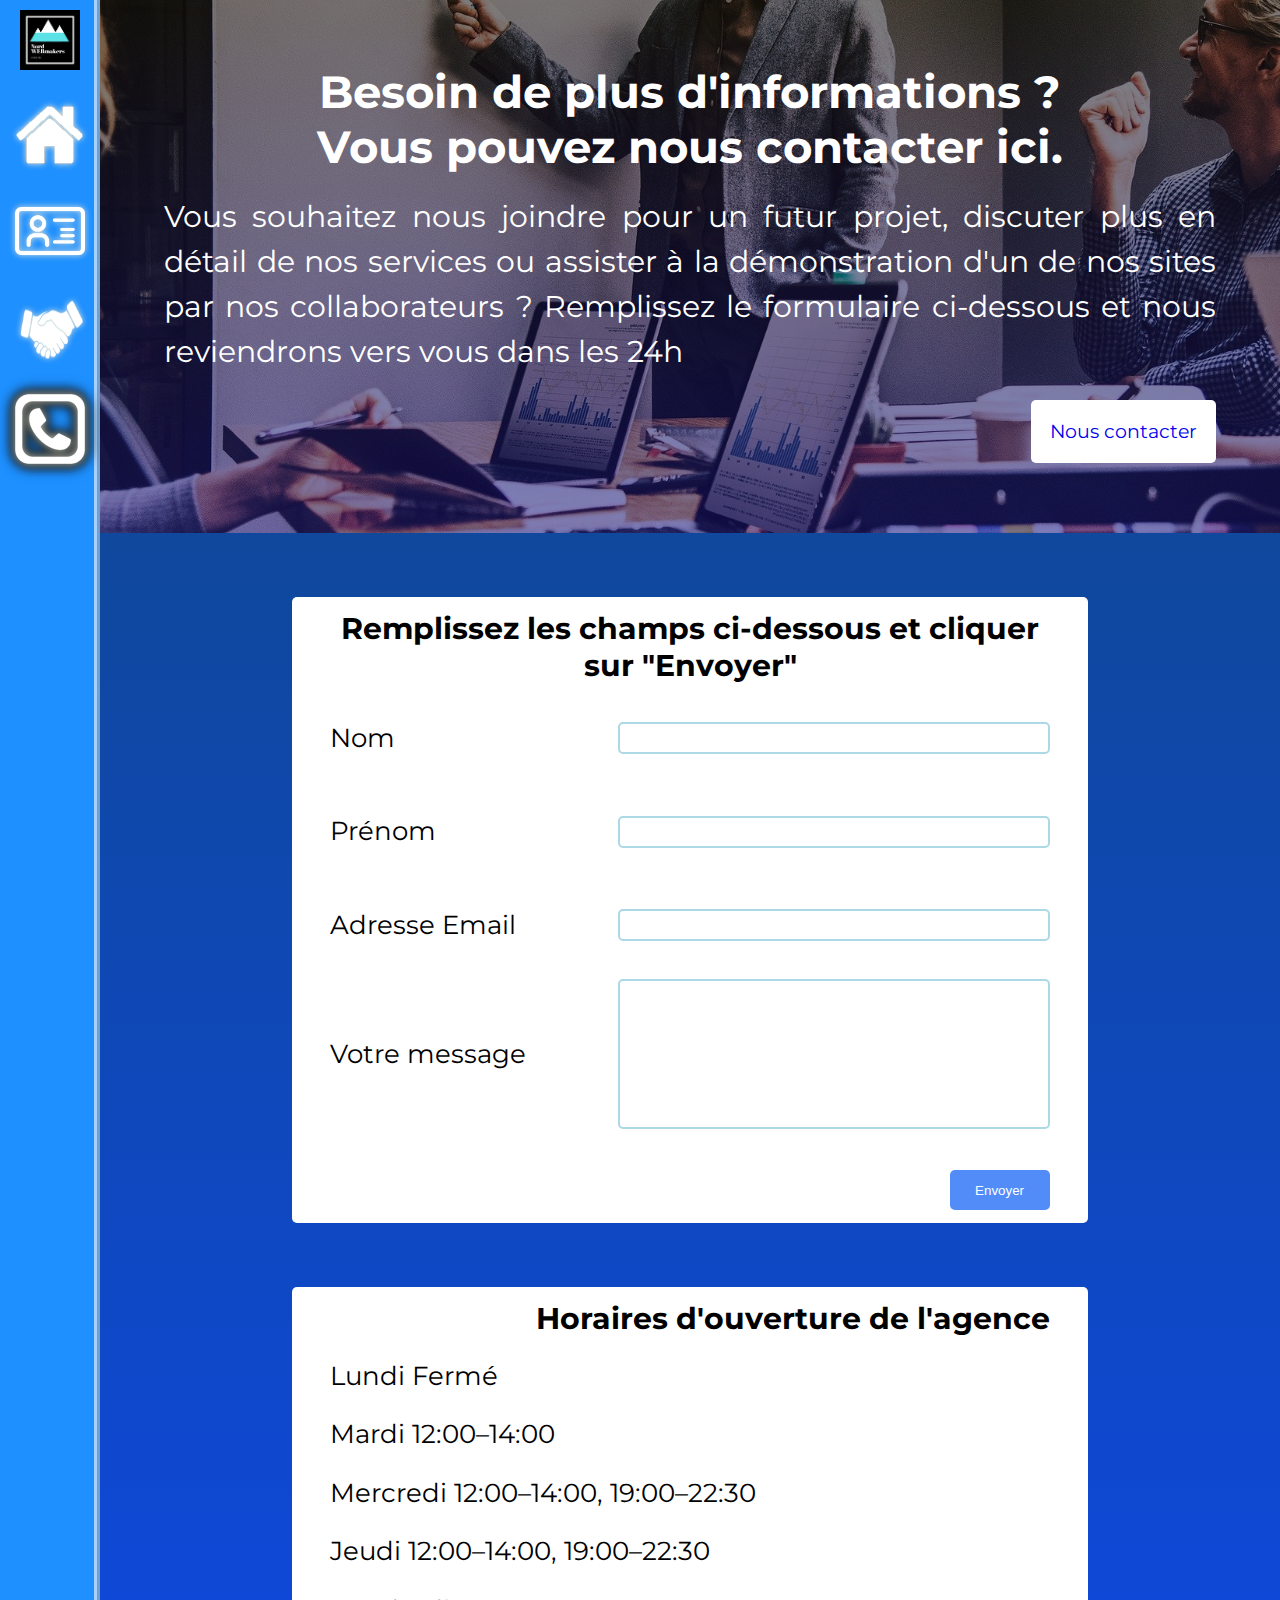
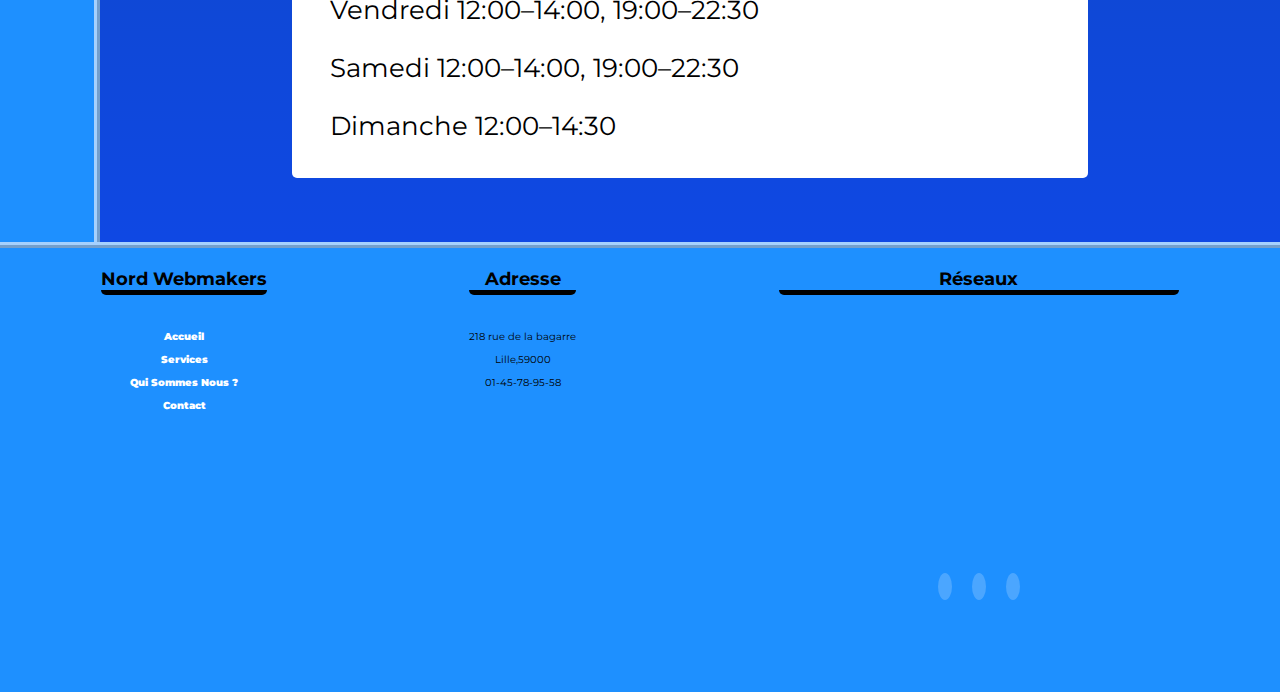
==== Site/pages/contact.html @ 2b0e574b "Add files via upload" ====
<!DOCTYPE html>
<html lang="fr">
	<head>
		<meta charset="UTF-8">
		<meta name="viewport" content="width=device-width, initial-scale=1">
		<meta name="description" content="A simple HTML5 Template for new projects.">
		<meta name="author" content="CVitrant">
        <link rel="icon" type="image/png" href="../ressources/header/logo.png" />
		<title>Nord Webmakers - Contact</title>
        
		<!-- police d'écriture -->
        <link rel="preconnect" href="https://fonts.googleapis.com">
        <link rel="preconnect" href="https://fonts.gstatic.com" crossorigin>
        <link href="https://fonts.googleapis.com/css2?family=Montserrat:wght@200;300;500;600;700&display=swap" rel="stylesheet"> 
		
		<!-- Font awesome -->
        <link rel="stylesheet" href="https://use.fontawesome.com/releases/v5.7.2/css/all.css" integrity="sha384-fnmOCqbTlWIlj8LyTjo7mOUStjsKC4pOpQbqyi7RrhN7udi9RwhKkMHpvLbHG9Sr" crossorigin="anonymous" />
		
		<!-- CSS -->
		<link rel="stylesheet" href="../styles/style.css">
        <link rel="stylesheet" href="../styles/main.css">
    </head>
    <body>
		<div class="container">
          <header>
            <a href="#"><img src="../ressources/header/logo.png" alt="Logo" id="logo"></a>
            <nav>
                <ul>
                    <li><a href="../index.html"><img src="../ressources/header/accueil.png" alt="icône accueil"><span>Accueil</span></a></li>
                    <li><a href="quiSommesNous.html"><img src="../ressources/header/quiSommesNous.png" alt="icône qui sommes nous"><span>Qui sommes-nous ?</span></a></li>
                    <li><a href="services.html"><img src="../ressources/header/handshake.png" alt="icône services"><span>Services</span></a></li>
                    <li><a href="#"><img src="../ressources/header/contact.png" alt="icône contact" class="header-active"><span>Contact</span></a></li>
                </ul>
            </nav>
            <div id="menu">
                <div id="hamburger"></div>
                <div id="hamburger"></div>
                <div id="hamburger"></div>
            </div>
        </header>
        
	<main>

		<section id="maincont">
			<h2>Besoin de plus d'informations ?<br>Vous pouvez nous contacter ici.</h2>
			<p>
				Vous souhaitez nous joindre pour un futur projet, discuter plus en détail de nos services ou assister à la démonstration d'un de nos sites par nos collaborateurs ? Remplissez le formulaire ci-dessous et nous reviendrons vers vous dans les 24h
			</p>
			<div id="dibutt">
				<a href="#contform">Nous contacter</a>
			</div>
		</section>

		<section id="contform">
			<form method="post" name="contact_form"action="php/contact.php">
				<h3>Remplissez les champs ci-dessous et cliquer sur "Envoyer"</h3>
				<div>
					<p>
						Nom
					</p>
					<input type="text" name="name">
				</div>
				<div>
					<p>
						Prénom
					</p>
					<input type="text" name="surname">
				</div>
				<div>
					<p>
						Adresse Email
					</p>
					<input type="email" name="email">
				</div>
				<div>
					<p>
						Votre message
					</p>
					<textarea name="message" ></textarea>
				</div>
				<input type="submit" value="Envoyer">
			</form>
		</section>

		<section  id="contho">
            <div>
                <h3>Horaires d'ouverture de l'agence</h3>
			    <p>
				    Lundi Fermé
			    </p>
			    <p>
				    Mardi 12:00–14:00
			    </p>
			    <p>
				    Mercredi 12:00–14:00, 19:00–22:30
			    </p>
			    <p>
				    Jeudi 12:00–14:00, 19:00–22:30
			    </p>
			    <p>
				    Vendredi 12:00–14:00, 19:00–22:30
			    </p>
			    <p>
				    Samedi 12:00–14:00, 19:00–22:30
			    </p>
			    <p>
				    Dimanche 12:00–14:30
			    </p>
		    </div>
        </section>
    </main>

        <!-- Footer -->
		<footer>           
            <div class="footer-nav">
                <h4>Nord Webmakers </h4>
                <ul> 
                    <li><a href="../index.html">Accueil</a></li>
                    <li><a href="services.html">Services</a></li>
                    <li><a href="quiSommesNous.html">Qui Sommes Nous ?</a></li>
                    <li><a href="#" class="footerNav-active">Contact</a></li>
                </ul>
            </div>

            <div class="footer-address">
                <h4>Adresse</h4>
                <ul> 
                    <li> 218 rue de la bagarre</li>
                    <li> Lille,59000</li>
                    <li> 01-45-78-95-58</li>
                </ul>
            </div>

            <div class="footer-reseaux">
                <h4>Réseaux</h4>
                <div class="map-responsive">
                <iframe src="https://www.google.com/maps/embed?pb=!1m18!1m12!1m3!1d20245.481559639942!2d3.0485179805654483!3d50.632964638047156!2m3!1f0!2f0!3f0!3m2!1i1024!2i768!4f13.1!3m3!1m2!1s0x47c2d59a2b3fa653%3A0x1aaf5c625712dace!2sLille-Centre%2C%20Lille!5e0!3m2!1sfr!2sfr!4v1634220404387!5m2!1sfr!2sfr" width="400" height="300" style="border:0;" allowfullscreen="" loading="lazy"></iframe>
                </div>
                <div class="social-links"> 
                    <a href="https://www.instagram.com/"><i class="fab fa-instagram fa-2x"></i></a>
                    <a href="https://github.com/CVitrant/SiteEntreprise"><i class="fab fa-github fa-2x"></i></a>
                    <a href="https://www.linkedin.com/"><i class="fab fa-linkedin fa-2x"></i></a>
                </div>
            </div>
        </footer>
	</div>
        <!-- JavaScript -->
        <script src="../scripts/script.js"></script>
    </body>
</html>
---- Site/styles/style.css ----
/* General */

    *, ::before, ::after
    {
        box-sizing: border-box;
        padding: 0;
        margin: 0;
    }

    html
    {
        font-size: 62.5%;
    }
    
    body
    {
        height: 100vh;
        font-family: 'Montserrat', Arial, Helvetica, sans-serif;
        background: rgb(30, 144, 255);
    }

    .container
    {
        display: grid;
        grid-template-columns : 100px 1fr;
        grid-template-rows : 70px 1fr 450px;
    }

/* Header */

    /* Global */

    header
    {
        grid-area: 1 / 1 / 3 / 2;
        display: grid;
        grid-template-columns: 70px 1fr;
        grid-template-rows: 70px 410px;
        padding: 5px;
        align-items: center;
        background: rgb(30, 144, 255);
        position : relative;
        border-right: 6px ridge rgba(255, 253, 253, 0.6);
    }

    /* Logo */

    header #logo
    {
        grid-area: 1 / 1 / 2 / 2;
        width: 90px;
        height: 60px;
        padding-left: 15px;
        transition: all 1s ease-in-out;
    }

    header #logo:hover
    {
        transform: scale(1.2);
    }

    /* Nav */

    header nav
    {
        grid-area: 2 / 1 / 3 / 2;
        position: -webkit-sticky;
        position: sticky;
        top: 0px;
    }

    header li
    {
        
        border-radius: 50%;
        width: 89px;
        height: 89px;
        margin: 10px 0;
        padding: 10px 0 0 10px;
        transition: box-shadow 0.7s ease-out;
    }

    header a
    {
        color: rgb(255, 255, 255);
        text-decoration: none;
        text-transform: uppercase;
        display: flex;
        flex-direction: row;
        align-items: center;
        font-weight: 700;
    }

    header li:hover
    {
        background: rgb(30, 144, 255);
        width: 300px;
        border-radius: 10px;
        box-shadow: 0px 0px 3px 3px rgba(255, 253, 253, 0.6),
        0px 0px 3px 3px rgba(223, 208, 208, 0.6),
        inset 0px 0px 3px 3px rgba(255, 249, 249, 0.6),
        inset 0px 0px 1px 3px rgba(255, 249, 249, 0.6),
        inset 0px 0px 2px 3px rgba(255, 249, 249, 0.6);
    }

    header span
    {
        display: none;
        padding-left: 25px;
    }

    header li:hover span
    {
        display: inline;
    }

    header nav img
    {
        width: 70px;
        height: 70px;
        filter:drop-shadow(0px 0px 3px rgb(227, 230, 218));
    }

    .header-active
    {
        filter:drop-shadow(0px 0px 5px rgb(227, 230, 218)) drop-shadow(0px 0px 5px rgb(0, 0, 0)) drop-shadow(0px 0px 5px rgb(0, 0, 0)) ;
    }

    /* Menu hamburger */

    #menu
    {
        display: none;
        position: relative;
        top: -60px;
    }

    #hamburger
    {
        transition: transform 1s ease-in-out, opacity 0.5s ease-in-out;
        position: absolute;
        top: 24px;
    }

    #hamburger:nth-of-type(1).active
    {
        transform: rotate(-135deg);
        top: 24px;
    }

    #hamburger:nth-of-type(2).active
    {
        opacity: 0;
    }

    #hamburger:nth-of-type(3).active
    {
        transform: rotate(-225deg);
        top: 24px;
    }

/* Footer */

    /* Global */

    footer
    {
        grid-area: 3 / 1 / 4 / 3;
        display: flex;
        justify-content: space-around;
        flex-wrap: wrap;
        background: rgb(30, 144, 255);
        border-top: 6px ridge rgba(255, 253, 253, 0.6);
        text-align: center;
        padding-top: 20px;
    }

    /* Titres */

    footer h4
    {
        font-size: 18px;
        text-transform: capitalize;
        margin-bottom: 35px;
        border-bottom: 5px solid black;
        border-radius: 5px;
    }

    /* Listes */

    footer li
    {
        list-style-type: none;
        margin: 10px 0;
        transition: all 0.5s ease;
    }

    .footer-nav li:hover
    {
        transform: scale(1.3);
    }

    /* Liens */

    .footer-nav a
    {
        text-decoration: none;
        color: #ffffff;
        font-weight: 900;
        transition: all 0.5s ease;
    }

    .footer-nav a:hover
    {
        color:rgb(8, 4, 4);
    }

    /* Map interactive */
    
    .map-responsive 
    {
        overflow:hidden;
        position:relative;
        height:250px;
        width: 400px;
    }
        
    .map-responsive iframe 
    {
        position:absolute;
        left:0;
        top:0;
        height:100%;
        width:100%;
    }

    /* Icônes réseaux socieaux */

    .social-links a
    {
        width: 100px;
        height: 100px;
    }

    .social-links i
    {
        background-color: rgba(255, 255, 255, 0.2);
        padding: 7px;
        margin: 10px;
        border-radius: 50%;
        color: #ffffff;
        transition: all 0.5s ease;
    }

    .social-links i:hover
    {
        color:black;
        background-color: white;
    }

/* Main */

    main
    {
        grid-area: 1 / 2 / 3 / 3; 
        padding: 0 0 0 0px;
        background: linear-gradient(rgba(0, 0, 0, 0.5), rgba(0, 0, 200, 0.5));
    }

    

/* Media queries */

@media screen and (max-width:726px)
{
    .map-responsive 
    {
        height:200px;
        width: 400px;
    }
}

@media screen and (max-width:600px)
{

    /* Header */

    header
    {
        display: block;
        background:rgb(30, 144, 255);
        border-bottom: 6px ridge rgba(255, 253, 253, 0.6);
        border-right:none;
        padding: 0;
        position: fixed;
        width: 100%;
        height: 70px;
    }

    #logo
    {
        padding-top: 5px;
    }

    /* Navbar */

    header nav
    {
        grid-area: 1 / 2 / 2 / 3;
        position: relative;
    }

    header nav ul 
    {
        line-height: 70px;
        width: 100%;
        position: absolute;
        top: 10px;
        display: none;
    }

    header nav li
    {
        background: none;
        border-radius: initial;
        width: 100%;
        display: block;
        margin:0;
        padding-left: 0;
        border-bottom: 2px ridge rgba(255, 253, 253, 0.6);
        background: rgb(30, 144, 255);
    }

    header nav li:hover
    {
        width: auto;
        border-radius: initial;
    }

    header nav li a
    {
        display: inline;
        color: rgb(255, 255, 255);
        font-weight: 700;
        text-decoration: none;
        text-transform: uppercase;
    }

    header nav img
    {   
        display: none;
    }

    header span
    {
        display: inline;
    }

    /* Menu hamburger */

    #menu
    {
        display: block;
        width: 50px;
        height: 50px;
        margin: 9px 9px 0 auto;
        border-radius: 5px;
        border: 2px double rgb(255, 255, 255);
        padding-left: 3px;
    }

    #hamburger
    {
        text-align: center;
        width: 40px;
        height: 4px;
        background: rgb(255, 255, 255);
    }

    #hamburger:nth-of-type(1)
    {
        top: 10px;
    }

    #hamburger:nth-of-type(3)
    {
        top: 36px;
    }

    .affiche
    {
        display: block;
    }

    /* Main */

    main
    {
        grid-area: 2 / 1 / 3 / 3; 
    }

}

@media screen and (max-width:425px)
{
    .map-responsive 
    {
        width: 325px;
    }
}

@media screen and (max-width:350px)
{
    .map-responsive 
    {
        width: 200px;
    }
}

@media screen and (max-width:330px)
{
    body
    {
        grid-template-rows : 70px 1fr 800px;
    }
}
---- Site/styles/main.css ----
/* Services */

    /* Global */
    .main-services
    {
        color: #fff;
    }

    section
    {
        padding: 20px;
    }

    p
    {
        margin: 20px 0;
        text-align: justify;
        line-height: 1.5;
    }
    
    .carte
    {
        background: rgb(255, 255, 255);
        border-radius: 10px;
        max-width: 425px;
        min-width: 280px;
        margin: 0 10px;
        display: flex;
        flex-direction: column;
        text-align: start;
        color: #000;
        padding: 10px 30px;
        font-size: 1.2rem;
        line-height: 1.5;
        box-shadow: 5px 5px 10px 5px rgb(172, 165, 165);
        transition: box-shadow 0.3s 0.5s ease-in-out, transform 0.5s 0.5s ease-in-out; 
    }

    .carte h3
    {
        text-align: center;
        color: rgb(30, 144, 255);
        font-size: 1.5rem;
    }

    .main-services h1, .main-services h2
    {
        text-align: center;
        padding-bottom: 10px;
        font-size: 3rem;
        text-transform: uppercase;
    }

    /* Section Refonte & Offres*/

    .section-refonte
    {
        background: url('../ressources/services/code.jpg');
        background-repeat: no-repeat;
        background-size: cover;
        background-attachment: fixed;
    }

    .section-refonte, .section-refonte p, .section-offres
    {
        text-align: center;
    }

    .refonte-cartes
    {
        display: grid;
        grid-template-columns: repeat(auto-fill, 450px);
        grid-template-rows: repeat(2, 1fr);
        grid-gap: 30px;
        justify-content: space-around;
        flex-wrap: wrap;
    }

    .offres-cartes
    {
        display: grid;
        grid-template-columns: repeat(auto-fill, 450px);
        grid-template-rows: 1fr;
        grid-gap: 30px;
        justify-content: space-around;
        flex-wrap: wrap;
    }

    .section-refonte .carte:hover, .section-offres .carte:hover
    {
        box-shadow: 0 0 5px 5px rgb(218, 147, 236),
        inset 0 0 6px 4px rgb(218, 147, 236),
        inset 0 0 4px 4px rgb(218, 147, 236),
        inset 0 0 4px 4px rgb(218, 147, 236);
        transform: scale(1.2);
    }

    .carte a
    {
        width: 100%;
        height: 40px;
        background-color: rgb(30, 144, 255);
        border-radius: 10px;
        margin : 10px auto;
        display: flex;
        justify-content: center;
        align-items: center;
        text-decoration: none;
        cursor: pointer;
        color: #fff;
        transition: border 0.3s ease-in-out, background-color 1s ease-in-out, color 1s ease-in-out;
    }

    .carte a:hover
    {
        background-color: rgb(255, 255, 255);
        border: 2px solid rgb(30, 144, 255);
        color: rgb(30, 144, 255);
    }

    /* Section importance */

    .section-importance ul
    {
        padding-left: 20px;
        line-height: 1.5;
    }

    .section-importance span
    {
        font-style: italic;
        line-height: 1.5;
    }

    /* Section utilité */

    .section-utilite
    {
        background-image: url('../ressources/services/web.jpg');
        background-repeat: no-repeat;
        background-position: center;
        background-attachment: fixed;
        display: flex;
        flex-direction: column;
        justify-content: center;
    }

    .grilleUtilite
    {
        max-width: 920px;
        display: grid;
        grid-template-columns: 70px 1fr;
        grid-template-rows: repeat(10, 1fr);
        grid-gap: 20px 20px;
        align-items: center;
        color: #000;
        padding: 10px;
        border-radius: 10px;
    }

    .section-utilite h2
    {
        color: #000;
    }

    .section-utilite p
    {
        text-align: start;
        padding: 0px 10px;
        border-radius: 10px;
        margin: 0;
        height: 100%;
        font-size: 1.2rem;
    }

    .section-utilite span
    {
        font-weight: 700;
    }

    @media screen and (max-width: 675px)
    {
        .grilleUtilite
        {
            grid-template-rows: repeat(10, 100px);
        }
    }

    @media screen and (max-width:600px)
    {
        .section-utilite
        {
            background-image: url('../ressources/services/web-small.jpg');
            background-size: cover;
        }
    }

    @media screen and (max-width: 455px)
    {
        .refonte-cartes
        {
            grid-template-columns: repeat(auto-fill, 300px);
        }

        .offres-cartes
        {
            grid-template-columns: repeat(auto-fill, 300px);
        }

        .grilleUtilite
        {
            grid-template-rows: repeat(10, 130px);
        }
    }

/* Contact */

    /* Bannière */

    #maincont 
    {
        background-image: linear-gradient(rgba(0, 0, 0, 0.5), rgba(0, 0, 200, 0.5)),
                    url("../ressources/contact/banner_contact.jpg");
        background-repeat: no-repeat;
        background-size: cover;
        background-attachment: fixed;
        text-align: center;
        display: flex;
        flex-direction: column;
        font-size: 3rem;
        color: #fff;
        padding: 5vw;
    }
    
    #dibutt 
    {
        text-align: end;
        margin-top: 2vw;
        margin-bottom: 2vw;
        border-radius: 3px;
        font-size: 1.5vw;
    }
    
    #dibutt a
    {
        padding: 1.5vw;
        border: none;
        border-radius: 5px;
        text-decoration: none;
        transition: 0.3s;
        background-color: #fff;
    }
    
    #dibutt a:hover 
    {
        color: #fff;
        background-color: #000;
    }
    
    /* Sections */

        /* Global */

        #contform, #contho 
        {
            background-color: #fff;
            margin: 5vw 15vw;
            padding: 1vw 3vw;
            text-align: right;
            font-size: 2vw;
            border-radius: 5px;
            transition: 0.3s;
        }
    
        /* Formulaire */

        #contform h3
        {
            text-align: center;
        }
    
        #contform input[type=text],#contform input[type=email], #contform textarea 
        {
            width: 60%;
            height: 2.5vw;
            border: 2px solid lightblue;
            border-radius: 5px;
        }
    
        #contform textarea 
        {
            height: 150px;
            resize: none;
        }
    
        #contform form div 
        {
            display: flex;
            justify-content: space-between;
            align-items: center;
            margin: 15px 0px;
        }
    
        #contform input[type=submit] 
        {
            margin-top: 2vw;
            padding: 1vw 2vw;
            border: none;
            background-color: #518cf9;
            border-radius: 5px;
            color: #fff;
            transition: 0.3s;
        }
    
        #contform input[type=submit]:hover 
        {
            color: #fff;
            background-color: black;
        }
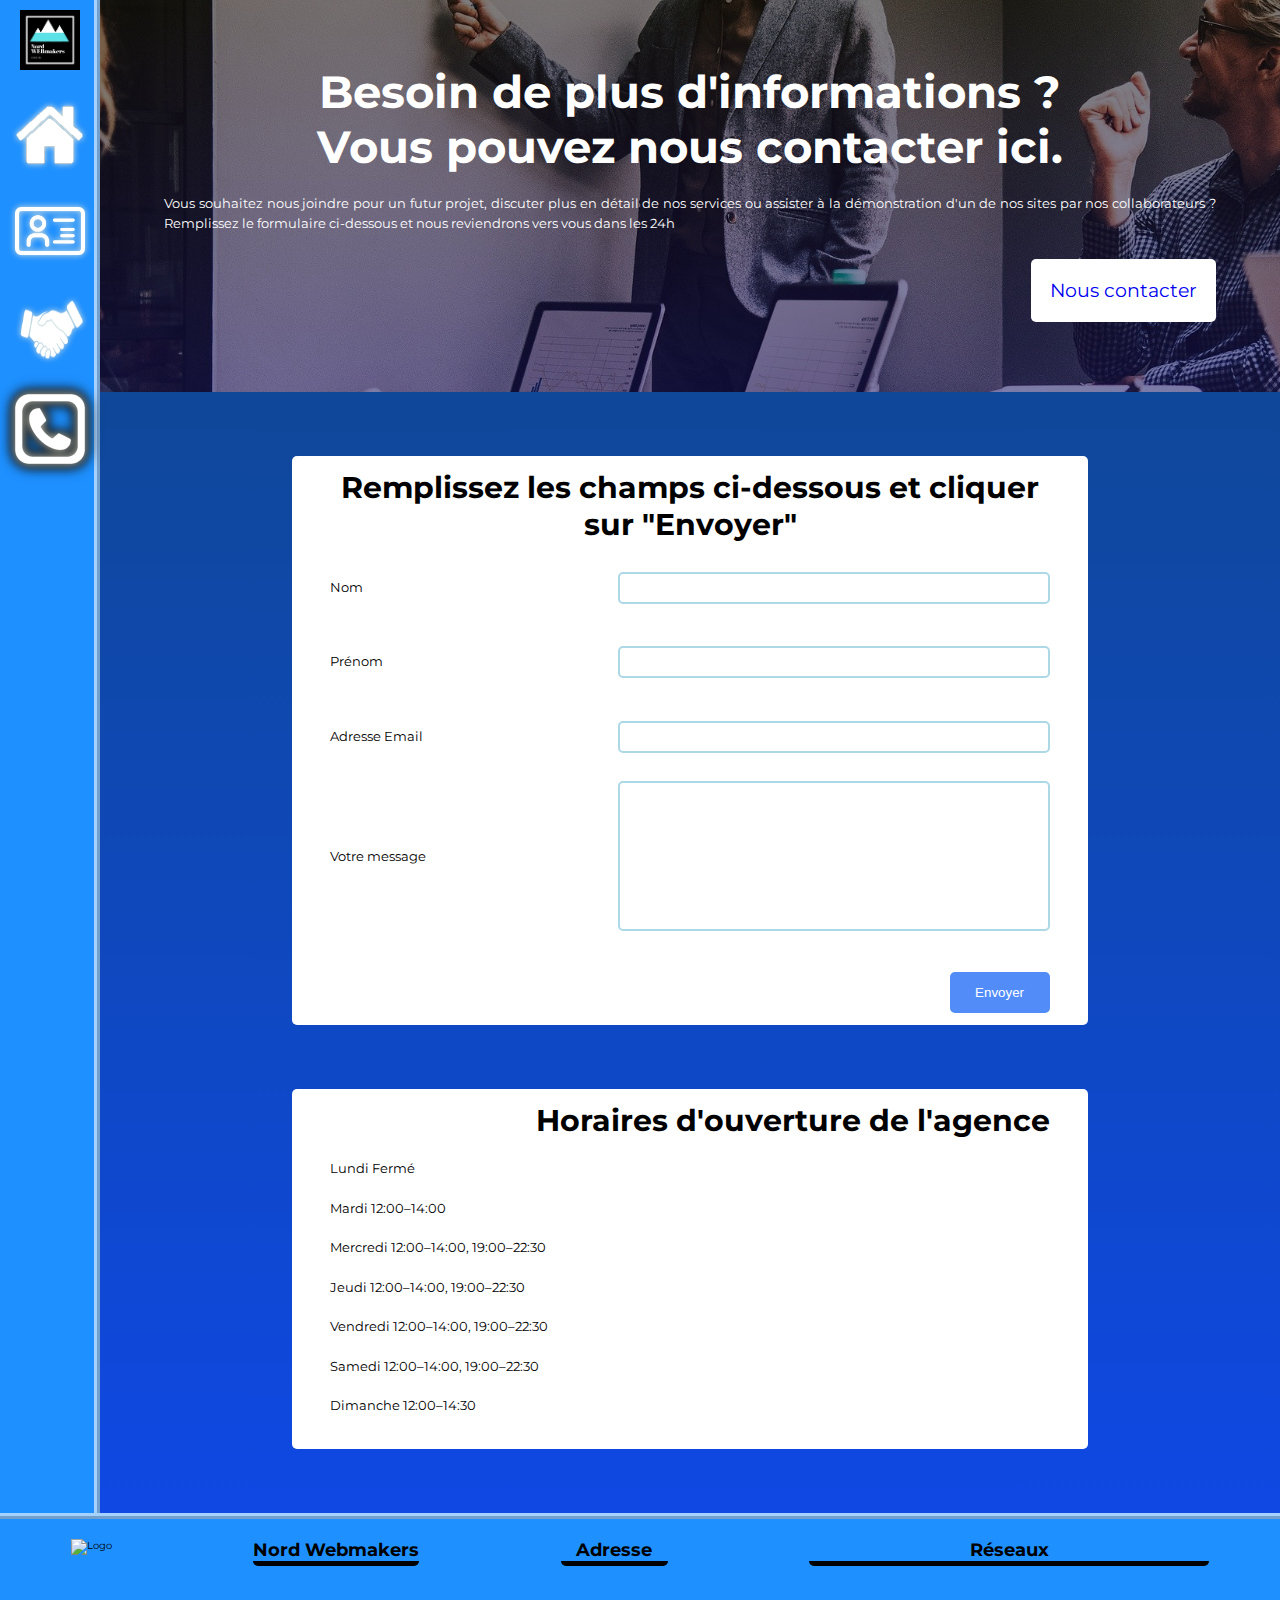
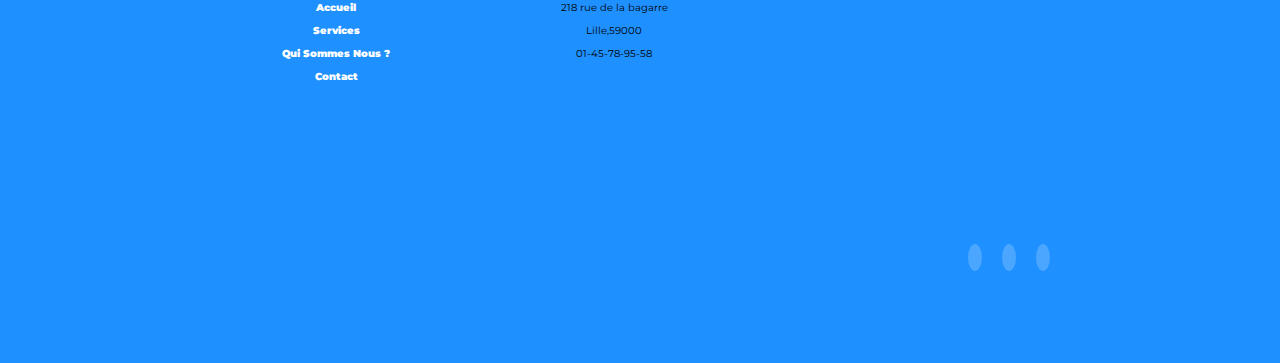
==== commit 19633b15: "Update contact.html" ====
--- a/Site/pages/contact.html
+++ b/Site/pages/contact.html
@@ -112,6 +112,7 @@
 
         <!-- Footer -->
 		<footer>           
+			<img class="logofoot" src="../ressources/QuiSommesNous/logo.png" alt="Logo" id="logoFooter"/> 
             <div class="footer-nav">
                 <h4>Nord Webmakers </h4>
                 <ul> 
@@ -147,4 +148,4 @@
         <!-- JavaScript -->
         <script src="../scripts/script.js"></script>
     </body>
-</html>+</html>
--- a/Site/styles/style.css
+++ b/Site/styles/style.css
@@ -89,6 +89,7 @@
         flex-direction: row;
         align-items: center;
         font-weight: 700;
+        font-size: 1.6rem;
     }
 
     header li:hover
@@ -423,4 +424,4 @@
     {
         grid-template-rows : 70px 1fr 800px;
     }
-}+}
--- a/Site/styles/main.css
+++ b/Site/styles/main.css
@@ -16,6 +16,7 @@
         margin: 20px 0;
         text-align: justify;
         line-height: 1.5;
+        font-size: 1.3rem;
     }
     
     .carte
@@ -30,7 +31,7 @@
         text-align: start;
         color: #000;
         padding: 10px 30px;
-        font-size: 1.2rem;
+        font-size: 1.4rem;
         line-height: 1.5;
         box-shadow: 5px 5px 10px 5px rgb(172, 165, 165);
         transition: box-shadow 0.3s 0.5s ease-in-out, transform 0.5s 0.5s ease-in-out; 
@@ -40,7 +41,7 @@
     {
         text-align: center;
         color: rgb(30, 144, 255);
-        font-size: 1.5rem;
+        font-size: 1.9rem;
     }
 
     .main-services h1, .main-services h2
@@ -316,4 +317,4 @@
         {
             color: #fff;
             background-color: black;
-        }+        }
